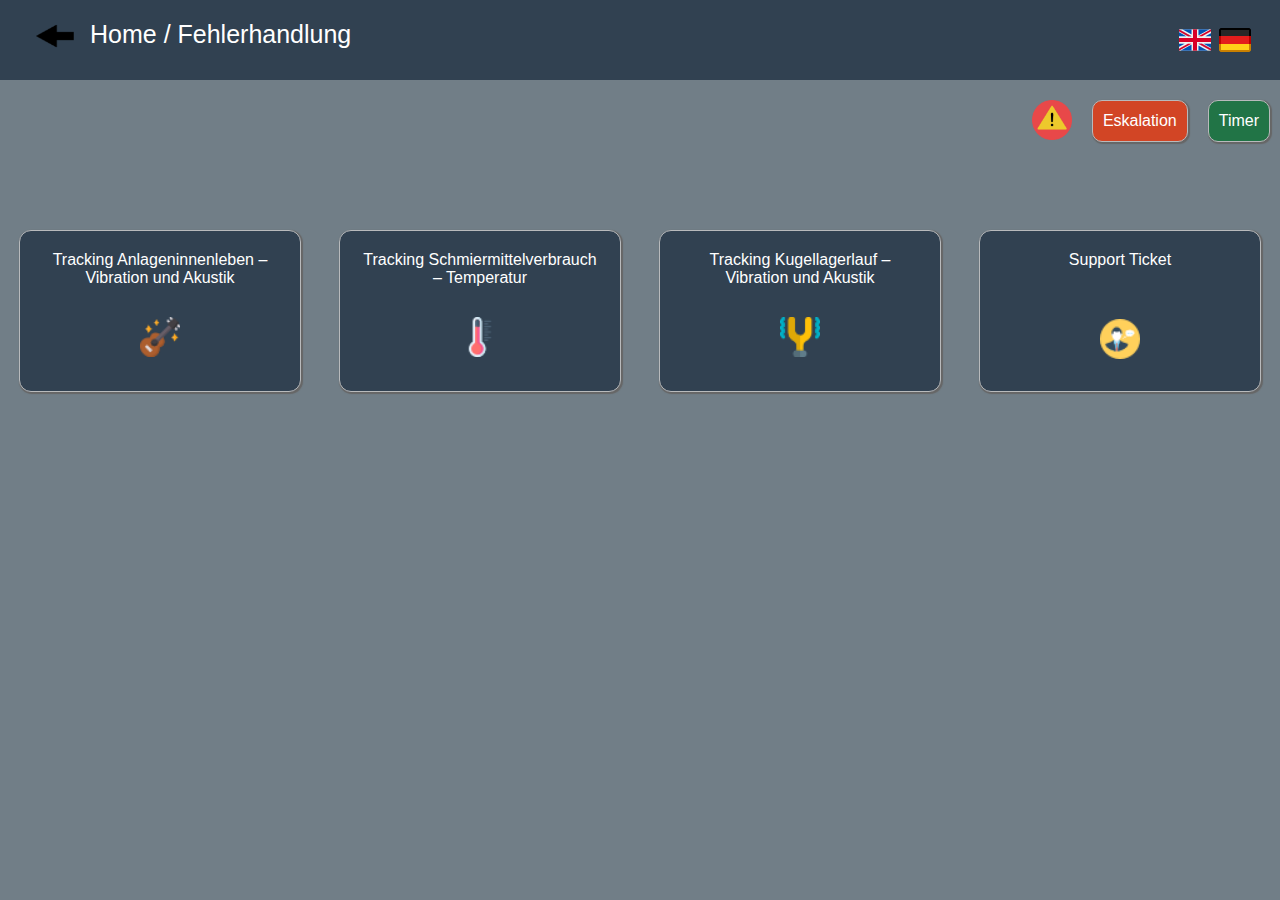
==== IT II WebApplication/fehlerHandlung/fehler.html @ a57b3367 "Added Files" ====
<!DOCTYPE html>
<html lang="en" dir="ltr">

<head>
  <meta charset="utf-8">
  <link rel="stylesheet" href="..\Home\style.css">
  <link rel="stylesheet" href="..\fehlerHandlung\fehler.css">
  <title>Innovation Technology II</title>
</head>

<body>
  <div id="top">
    <div class="logo">
      <a href="..\Home\index.html"> <img src="..\image\arrow.png" alt="pfeil"
                    style="width:50px;height:30px;vertical-align :middle; "></a>
                    <p>Home / Fehlerhandlung</p>
    </div>
    <div class="languages">
      <img src="..\image\British.png" alt="">
      <img style="margin-bottom: 4px;" src="..\image\germany.png" alt="">
    </div>
  </div>

  <div id="actionbar">
    <div class="actionbar-icons">
      <a href="#"><img src="..\image\warning.png" alt=""></a>
      <a href="" class="actionbar-escalation">Eskalation</a>
      <a href="" class="actionbar-timer">Timer</a>
    </div>
  </div>

  <div id="menu">
    <a href="..\fehlerHandlung\Anlageninnenleben.html">
      <div class="anlageninnenleben">
        Tracking Anlageninnenleben – Vibration und Akustik
        <div>
          <img src="..\image\Akkustik.png" alt="">
        </div>
      </div>
    </a>

    <a href="..\fehlerHandlung\Schmiermittelverbrauch.html">
      <div class="schmiermittelverbrauch">
        Tracking Schmiermittelverbrauch – Temperatur
        <div>
          <img src="..\image\Temperatur.png" alt="">
        </div>
      </div>
    </a>

    <a href="..\fehlerHandlung\Kugellagerlauf.html">
      <div class="kugellagerlauf">
        Tracking Kugellagerlauf – Vibration und Akustik
        <div>
          <img src="..\image\vibration.png" alt="">
        </div>
      </div>
    </a>

    <a href="..\fehlerHandlung\support.html">
      <div class="">
        Support Ticket
        <div style="margin-top:20px">
          <img src="..\image\SupTicket.png" alt="">
        </div>
      </div>
    </a>
</div>
</body>

</html>
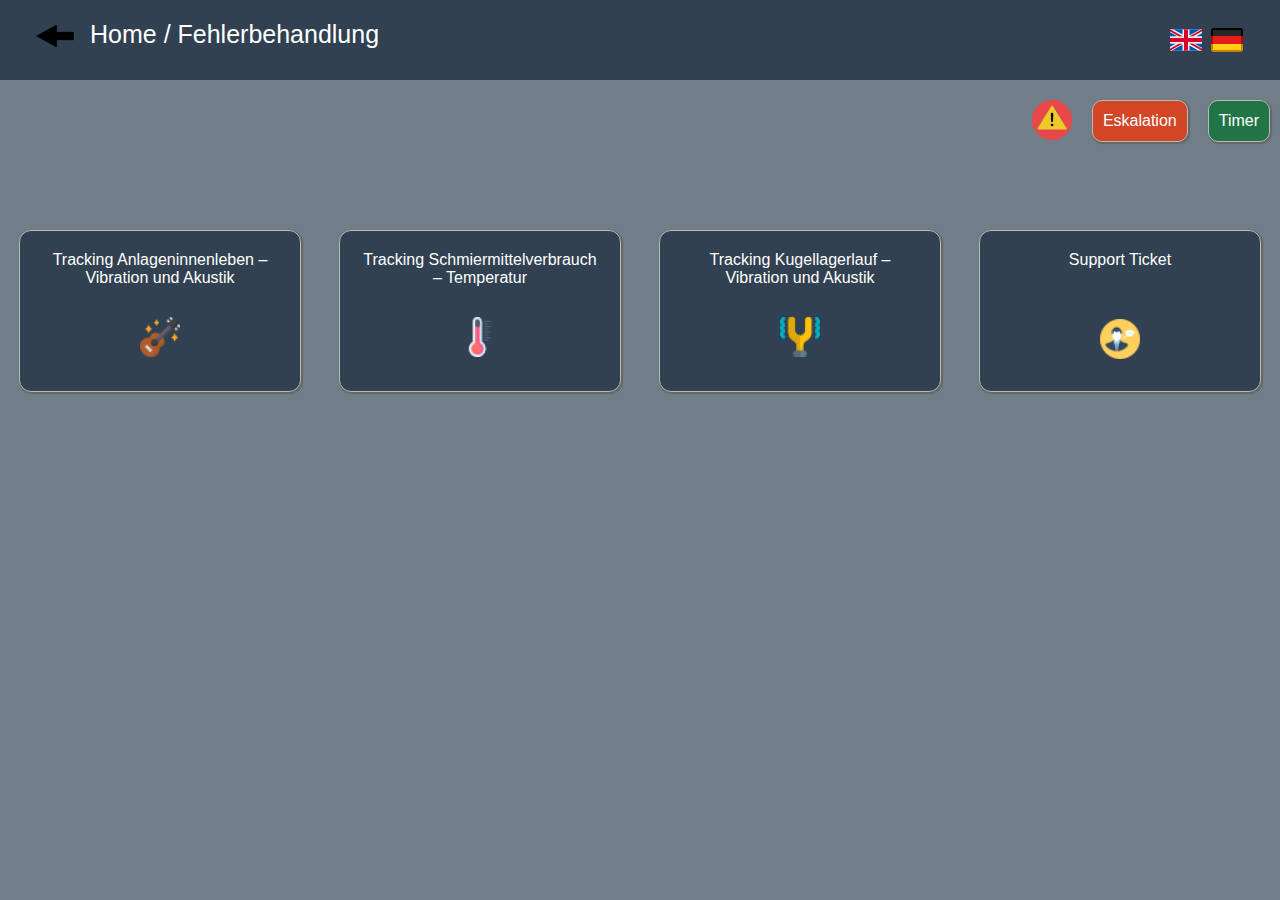
==== commit 0d251af1: "Update fehler.html" ====
--- a/IT II WebApplication/fehlerHandlung/fehler.html
+++ b/IT II WebApplication/fehlerHandlung/fehler.html
@@ -13,11 +13,12 @@
     <div class="logo">
       <a href="..\Home\index.html"> <img src="..\image\arrow.png" alt="pfeil"
                     style="width:50px;height:30px;vertical-align :middle; "></a>
-                    <p>Home / Fehlerhandlung</p>
+                    <p>Home / Fehlerbehandlung</p>
     </div>
     <div class="languages">
       <img src="..\image\British.png" alt="">
       <img style="margin-bottom: 4px;" src="..\image\germany.png" alt="">
+	  <img style="margin-bottom: 4px;" src="..\image\Vietnam.png" alt="">
     </div>
   </div>
 
